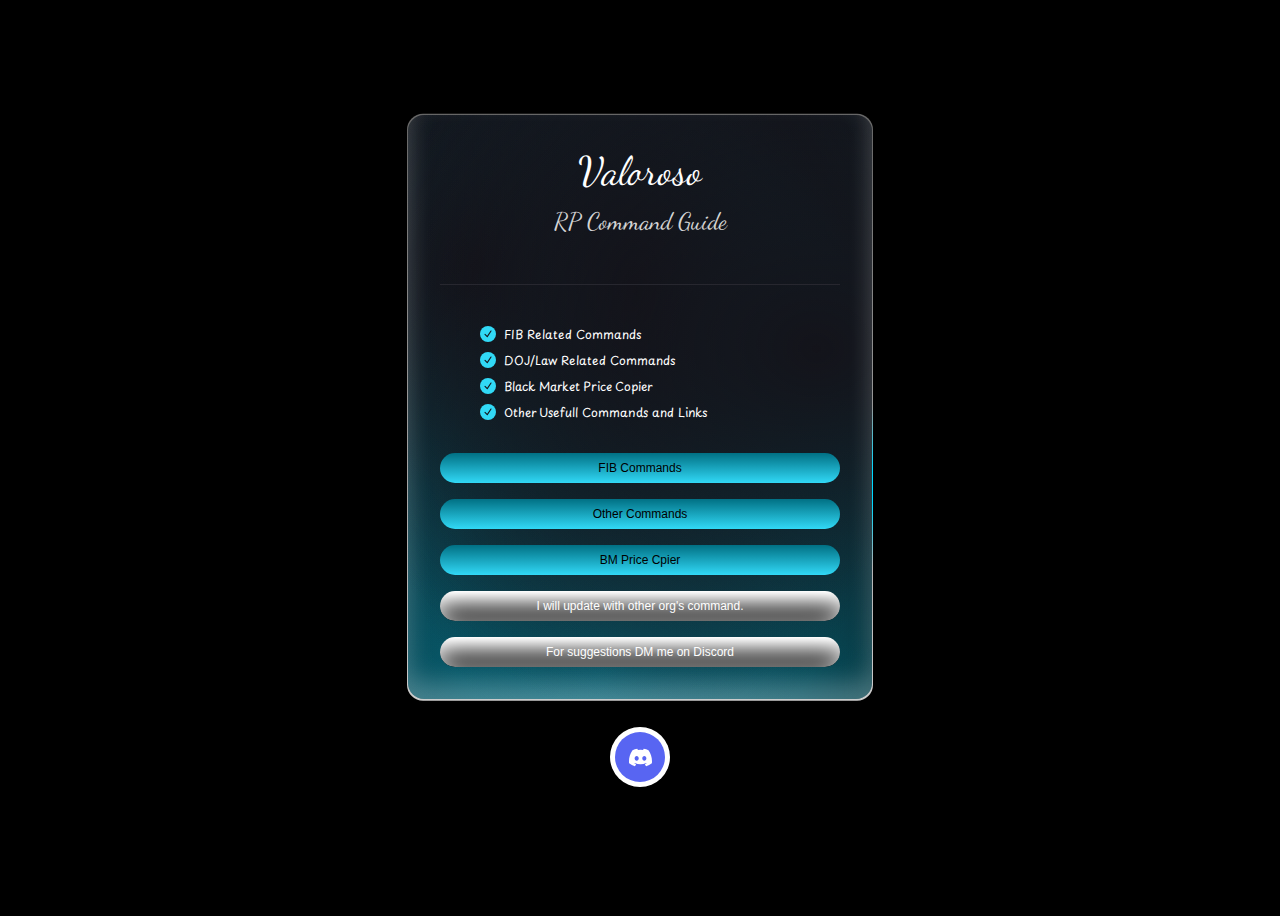
==== index.html @ d0646de4 "Add files via upload" ====
<!DOCTYPE html>
<html lang="en">
<head>
    <meta charset="UTF-8">
    <meta name="viewport" content="width=device-width, initial-scale=1.0">
    <title>Grand RP Commands</title>
    <link rel="stylesheet" href="./style.css">

</head>
<body>
    <div class="container">
        <div class="card">
            <div class="card__border"></div>
            <div class="card_title__container">
              <span class="card_title">Valoroso</span>
              <p class="card_paragraph">RP Command Guide</p>
              
            </div>
            <hr class="line" />
            <ul class="card__list">
              <li class="card__list_item">
                <span class="check">
                  <svg
                    class="check_svg"
                    fill="currentColor"
                    viewBox="0 0 16 16"
                    xmlns="http://www.w3.org/2000/svg"
                  >
                    <path
                      clip-rule="evenodd"
                      d="M12.416 3.376a.75.75 0 0 1 .208 1.04l-5 7.5a.75.75 0 0 1-1.154.114l-3-3a.75.75 0 0 1 1.06-1.06l2.353 2.353 4.493-6.74a.75.75 0 0 1 1.04-.207Z"
                      fill-rule="evenodd"
                    ></path>
                  </svg>
                </span>
                <span class="list_text">FIB Related Commands</span>
              </li>
              <li class="card__list_item">
                <span class="check">
                  <svg
                    class="check_svg"
                    fill="currentColor"
                    viewBox="0 0 16 16"
                    xmlns="http://www.w3.org/2000/svg"
                  >
                    <path
                      clip-rule="evenodd"
                      d="M12.416 3.376a.75.75 0 0 1 .208 1.04l-5 7.5a.75.75 0 0 1-1.154.114l-3-3a.75.75 0 0 1 1.06-1.06l2.353 2.353 4.493-6.74a.75.75 0 0 1 1.04-.207Z"
                      fill-rule="evenodd"
                    ></path>
                  </svg>
                </span>
                <span class="list_text">DOJ/Law Related Commands</span>
              </li>
              <li class="card__list_item">
                <span class="check">
                  <svg
                    class="check_svg"
                    fill="currentColor"
                    viewBox="0 0 16 16"
                    xmlns="http://www.w3.org/2000/svg"
                  >
                    <path
                      clip-rule="evenodd"
                      d="M12.416 3.376a.75.75 0 0 1 .208 1.04l-5 7.5a.75.75 0 0 1-1.154.114l-3-3a.75.75 0 0 1 1.06-1.06l2.353 2.353 4.493-6.74a.75.75 0 0 1 1.04-.207Z"
                      fill-rule="evenodd"
                    ></path>
                  </svg>
                </span>
                <span class="list_text">Black Market Price Copier</span>
              </li>
              <li class="card__list_item">
                <span class="check">
                  <svg
                    class="check_svg"
                    fill="currentColor"
                    viewBox="0 0 16 16"
                    xmlns="http://www.w3.org/2000/svg"
                  >
                    <path
                      clip-rule="evenodd"
                      d="M12.416 3.376a.75.75 0 0 1 .208 1.04l-5 7.5a.75.75 0 0 1-1.154.114l-3-3a.75.75 0 0 1 1.06-1.06l2.353 2.353 4.493-6.74a.75.75 0 0 1 1.04-.207Z"
                      fill-rule="evenodd"
                    ></path>
                  </svg>
                </span>
                <span class="list_text">Other Usefull Commands and Links</span>
              </li>

            </ul>

            <a href="./fib.html"><button class="button">FIB Commands</button></a>
            <a href="./others.html"><button class="button">Other Commands</button></a>
            <a href="./bm.html"><button class="button">BM Price Cpier</button></a>
            <button class="category">I will update with other org's command.</button>
            <button class="category">For suggestions DM me on Discord</button>
          </div>
          <div class="tooltip-container">
            <span class="tooltip">TheNaymin</span>
            <span class="text">
              <div class="borde-back">
                <div class="icon">
                  <svg
                    xmlns="http://www.w3.org/2000/svg"
                    width="23"
                    height="23"
                    class="bi bi-discord"
                    viewBox="0 0 16 16"
                  >
                    <path
                      d="M13.545 2.907a13.227 13.227 0 0 0-3.257-1.011.05.05 0 0 0-.052.025c-.141.25-.297.577-.406.833a12.19 12.19 0 0 0-3.658 0 8.258 8.258 0 0 0-.412-.833.051.051 0 0 0-.052-.025c-1.125.194-2.22.534-3.257 1.011a.041.041 0 0 0-.021.018C.356 6.024-.213 9.047.066 12.032c.001.014.01.028.021.037a13.276 13.276 0 0 0 3.995 2.02.05.05 0 0 0 .056-.019c.308-.42.582-.863.818-1.329a.05.05 0 0 0-.01-.059.051.051 0 0 0-.018-.011 8.875 8.875 0 0 1-1.248-.595.05.05 0 0 1-.02-.066.051.051 0 0 1 .015-.019c.084-.063.168-.129.248-.195a.05.05 0 0 1 .051-.007c2.619 1.196 5.454 1.196 8.041 0a.052.052 0 0 1 .053.007c.08.066.164.132.248.195a.051.051 0 0 1-.004.085 8.254 8.254 0 0 1-1.249.594.05.05 0 0 0-.03.03.052.052 0 0 0 .003.041c.24.465.515.909.817 1.329a.05.05 0 0 0 .056.019 13.235 13.235 0 0 0 4.001-2.02.049.049 0 0 0 .021-.037c.334-3.451-.559-6.449-2.366-9.106a.034.034 0 0 0-.02-.019Zm-8.198 7.307c-.789 0-1.438-.724-1.438-1.612 0-.889.637-1.613 1.438-1.613.807 0 1.45.73 1.438 1.613 0 .888-.637 1.612-1.438 1.612Zm5.316 0c-.788 0-1.438-.724-1.438-1.612 0-.889.637-1.613 1.438-1.613.807 0 1.451.73 1.438 1.613 0 .888-.631 1.612-1.438 1.612Z"
                    ></path>
                  </svg>
                </div>
              </div>
            </span>
          </div> 
    </div>

    
</body>
</html>
---- style.css ----
@import url('https://fonts.googleapis.com/css2?family=Dancing+Script:wght@400..700&display=swap');
@import url('https://fonts.googleapis.com/css2?family=Playpen+Sans:wght@100..800&display=swap');

body{
    background-color: black;
}
h1 {
  font-family: "Montserrat", sans-serif;
  font-weight: 600;
  color: #00ff00;
  text-align: center;
  text-shadow: 0 0 5px #00ff00, 0 0 10px #00ff00, 0 0 15px #00ff00, 0 0 20px #00ff00;
  margin-top: 10px;
}
a{
  text-decoration: none;
  color: #000
}
.warning{
  font-family: "Montserrat", sans-serif;
  font-weight: 400;
  color: #00ff00;
  text-align: center;
  text-shadow: 0 0 5px #00ff00, 0 0 10px #00ff00, 0 0 15px #00ff00, 0 0 20px #00ff00;
}
.container {
    display: flex;
    flex-direction: column;
    justify-content: center; /* Center horizontally */
    align-items: center;    /* Center vertically */
    height: 100vh;          /* Full viewport height */
}
.card {
    --white: hsl(0, 0%, 100%);
    --black: hsl(240, 15%, 9%);
    --paragraph: hsl(0, 0%, 83%);
    --line: hsl(240, 9%, 17%);
    --primary: hsl(189, 92%, 58%);
  
    position: relative;
  
    display: flex;
    flex-direction: column;
    gap: 1rem;
  
    padding: 2rem;
    width: 25rem;
    background-color: hsla(240, 15%, 9%, 1);
    background-image: radial-gradient(
        at 88% 40%,
        hsla(240, 15%, 9%, 1) 0px,
        transparent 85%
      ),
      radial-gradient(at 49% 30%, hsla(240, 15%, 9%, 1) 0px, transparent 85%),
      radial-gradient(at 14% 26%, hsla(240, 15%, 9%, 1) 0px, transparent 85%),
      radial-gradient(at 0% 64%, hsl(189, 99%, 26%) 0px, transparent 85%),
      radial-gradient(at 41% 94%, hsl(189, 97%, 36%) 0px, transparent 85%),
      radial-gradient(at 100% 99%, hsl(188, 94%, 13%) 0px, transparent 85%);
  
    border-radius: 1rem;
    box-shadow: 0px -16px 24px 0px rgba(255, 255, 255, 0.25) inset;
    margin-bottom: 2rem;
  }
  
  .card .card__border {
    overflow: hidden;
    pointer-events: none;
  
    position: absolute;
    z-index: -10;
    top: 50%;
    left: 50%;
    transform: translate(-50%, -50%);
  
    width: calc(100% + 2px);
    height: calc(100% + 2px);
    background-image: linear-gradient(
      0deg,
      hsl(0, 0%, 100%) -50%,
      hsl(0, 0%, 40%) 100%
    );
  
    border-radius: 1rem;
  }
  
  .card .card__border::before {
    content: "";
    pointer-events: none;
  
    position: fixed;
    z-index: 200;
    top: 50%;
    left: 50%;
    transform: translate(-50%, -50%), rotate(0deg);
    transform-origin: left;
  
    width: 200%;
    height: 10rem;
    background-image: linear-gradient(
      0deg,
      hsla(0, 0%, 100%, 0) 0%,
      hsl(189, 100%, 50%) 40%,
      hsl(189, 100%, 50%) 60%,
      hsla(0, 0%, 40%, 0) 100%
    );
  
    animation: rotate 8s linear infinite;
  }
  
  @keyframes rotate {
    to {
      transform: rotate(360deg);
    }
  }
  .card .card_title__container {
    display: flex;
    flex-direction: column;
    align-items: center;
    gap: 0.5rem;
    font-family: "Dancing Script", cursive;
    font-optical-sizing: auto;
    font-weight: 400;
    font-style: normal;
  }
  .card .card_title__container .card_title {
    font-size: 2.5rem;
    color: var(--white);
  }
  
  .card .card_title__container .card_paragraph {
    margin-top: 0.25rem;
    font-size: 1.5rem;
    color: var(--paragraph);
  }
  
  .card .line {
    width: 100%;
    height: 0.1rem;
    background-color: var(--line);
  
    border: none;
  }
  
  .card .card__list {
    display: flex;
    flex-direction: column;
    gap: 0.5rem;
    font-family: "Playpen Sans", cursive;
    font-optical-sizing: auto;
    font-weight: 400;
    font-style: normal;
  }
  
  .card .card__list .card__list_item {
    display: flex;
    align-items: center;
    gap: 0.5rem;
  }
  
  .card .card__list .card__list_item .check {
    display: flex;
    justify-content: center;
    align-items: center;
  
    width: 1rem;
    height: 1rem;
    background-color: var(--primary);
  
    border-radius: 50%;
  }
  
  .card .card__list .card__list_item .check .check_svg {
    width: 0.75rem;
    height: 0.75rem;
  
    fill: var(--black);
  }
  
  .card .card__list .card__list_item .list_text {
    font-size: 0.75rem;
    color: var(--white);
  }
  
  .card .button {
    cursor: pointer;
  
    padding: 0.5rem;
    width: 100%;
    background-image: linear-gradient(
      0deg,
      hsl(189, 92%, 58%),
      hsl(189, 99%, 26%) 100%
    );
  
    font-size: 0.75rem;
    color: b;
  
    border: 0;
    border-radius: 9999px;
    /* box-shadow: inset 0 -2px 25px -4px var(--white); */
  }
  .card .category {
    cursor: pointer;
  
    padding: 0.5rem;
    width: 100%;
    background-image: linear-gradient(
      0deg,
      hsl(0, 0%, 0%),
      hsl(0, 0%, 100%) 100%
    );
  
    font-size: 0.75rem;
    color: var(--white);
  
    border: 0;
    border-radius: 9999px;
    box-shadow: inset 0 -2px 25px -4px var(--white);
  }
/* Discord */
/* This is an example, feel free to delete this code */

.tooltip-container {
    margin-bottom: 2vh;
    position: relative;
    background-color: #f47fff;
    cursor: pointer;
    transition: all 0.2s;
    font-size: 17px;
    /*padding: 0.7em 1.8em;*/
    width: 50px;
    height: 50px;
    border-radius: 50%;
    display: flex;
    align-items: center;
    justify-content: center;
    fill: #fff;
    box-shadow: rgba(0, 0, 0, 0.1) 0px 4px 25px;
    border: 1px solid rgba(255, 255, 255, 0.18);
  }
  .tooltip-container .borde-back {
    width: 60px;
    height: 60px;
    background-color: #fff;
    display: flex;
    align-items: center;
    justify-content: center;
    border-radius: 50%;
    box-shadow: none;
  }
  
  .tooltip-container .icon {
    width: 50px;
    height: 50px;
    border-radius: 50%;
    display: flex;
    align-items: center;
    justify-content: center;
    z-index: 10;
    background-color: #5865f2;
    cursor: pointer;
  }
  
  .tooltip {
    position: absolute;
    top: -2;
    left: -45px; 
    transform: translateX(
      -32%
    ); 
    width: 160px;
    height: 52px;
    opacity: 0;
    pointer-events: none;
    transition: all 0.6s;
    border-radius: 50px;
    background-color: #f47fff;
    background-image: linear-gradient(
      -90deg,
      #f47fff 0%,
      #5865f2 75%,
      #5865f2 100%
    );
    display: flex;
    align-items: center;
    justify-content: right;
    padding-right: 16px;
    color: #fff;
    font-size: 18px;
    font-family: "Montserrat", sans-serif;
    font-weight: 600;
  }
  
  .tooltip::before {
    position: absolute;
    content: "";
    height: 0.6em;
    width: 0.6em;
    right: -0.2em; 
    top: 50%; 
    transform: translateY(-50%) rotate(45deg); 
    background: var(--background);
  }
  
  .tooltip-container:hover .tooltip {
    left: 100%; 
    opacity: 1;
    visibility: visible;
    pointer-events: auto;
    z-index: -10;
  }
  .tooltip-container:hover {
    transform: translateX(-50px);
    transition: 0.5s linear;
  }
  
  .neon-button {
    background-color: #1a1a1a;
    border: 2px solid #00ff00;
    color: #00ff00;
    padding: 10px 20px;
    margin: 10px;
    cursor: pointer;
    font-size: 1rem;
    transition: all 0.3s ease;
    box-shadow: 0 0 5px #00ff00, 0 0 10px #00ff00, 0 0 15px #00ff00, 0 0 20px #00ff00;
}

.neon-button:hover {
    background-color: #00ff00;
    color: #1a1a1a;
    box-shadow: 0 0 10px #00ff00, 0 0 15px #00ff00, 0 0 20px #00ff00, 0 0 25px #00ff00;
}

.neon-container {
    display: flex;
    flex-direction: column;
    align-items: center;
    margin: 10px 0;
}

.neon-input {
    background-color: #1a1a1a;
    border: 2px solid #00ff00;
    color: #00ff00;
    padding: 10px;
    margin: 5px 0;
    width: 80%;
    text-align: center;
    font-size: 1rem;
    box-shadow: 0 0 5px #00ff00, 0 0 10px #00ff00, 0 0 15px #00ff00, 0 0 20px #00ff00;
}

.collapsible {
  background-color: #777;
  color: white;
  cursor: pointer;
  padding: 10px;
  width: 100%;
  border: none;
  text-align: left;
  outline: none;
  font-size: 15px;
  text-align: center;
}

.active, .collapsible:hover {
  background-color: #555;
}

.content {
  padding: 0 18px;
  display: none;
  overflow: hidden;
  background-color: #000;
}

@media (min-width: 600px) {
    .neon-container {
        flex-direction: row;
        justify-content: center;
    }

    .neon-input {
        width: 50vw;
        margin-right: 10px;
    }
}
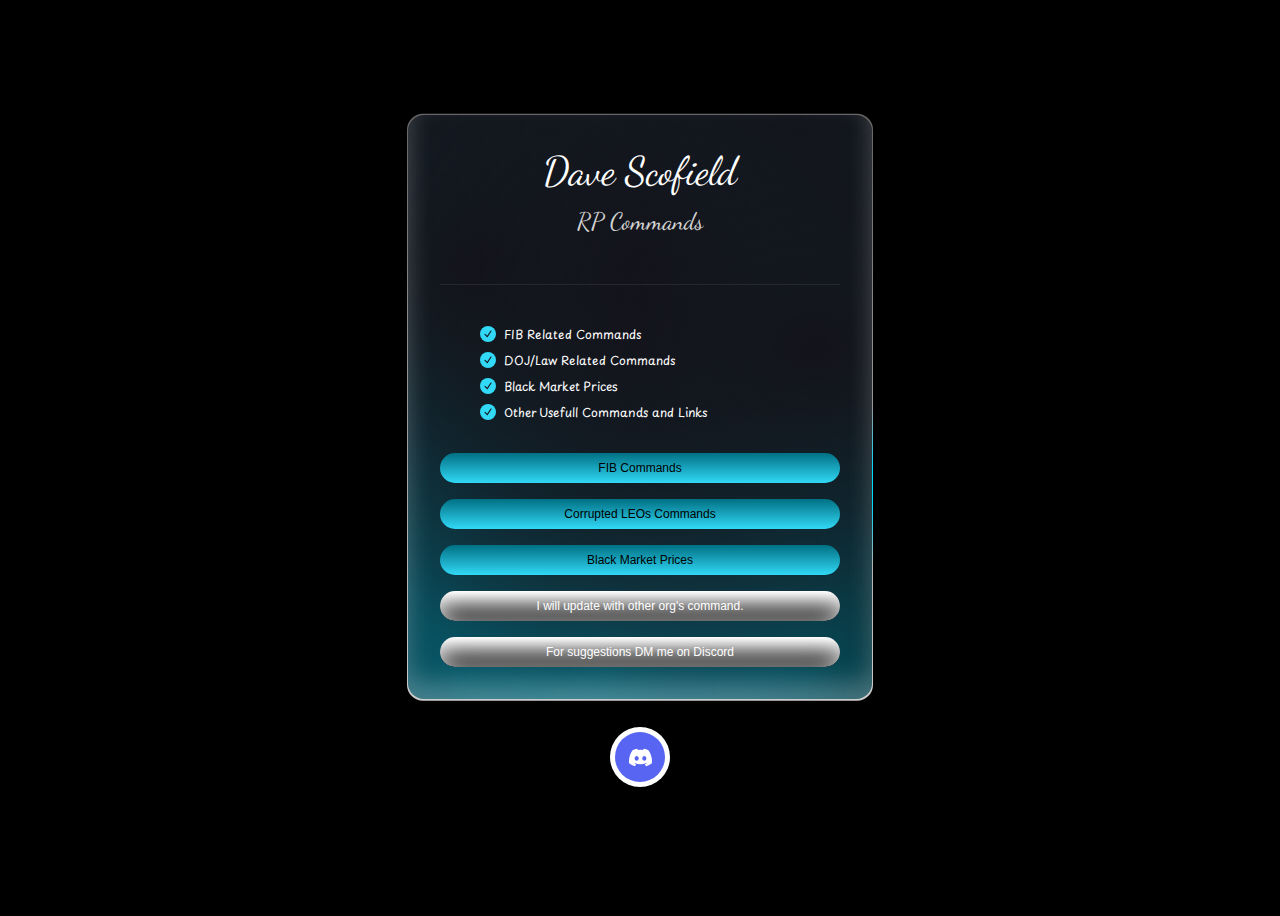
==== commit 02c10478: "index.html" ====
--- a/index.html
+++ b/index.html
@@ -12,8 +12,8 @@
         <div class="card">
             <div class="card__border"></div>
             <div class="card_title__container">
-              <span class="card_title">Valoroso</span>
-              <p class="card_paragraph">RP Command Guide</p>
+              <span class="card_title">Dave Scofield</span>
+              <p class="card_paragraph">RP Commands</p>
               
             </div>
             <hr class="line" />
@@ -67,7 +67,7 @@
                     ></path>
                   </svg>
                 </span>
-                <span class="list_text">Black Market Price Copier</span>
+                <span class="list_text">Black Market Prices</span>
               </li>
               <li class="card__list_item">
                 <span class="check">
@@ -90,13 +90,13 @@
             </ul>
 
             <a href="./fib.html"><button class="button">FIB Commands</button></a>
-            <a href="./others.html"><button class="button">Other Commands</button></a>
-            <a href="./bm.html"><button class="button">BM Price Cpier</button></a>
+            <a href="./others.html"><button class="button">Corrupted LEOs Commands</button></a>
+            <a href="./bm.html"><button class="button">Black Market Prices</button></a>
             <button class="category">I will update with other org's command.</button>
             <button class="category">For suggestions DM me on Discord</button>
           </div>
           <div class="tooltip-container">
-            <span class="tooltip">TheNaymin</span>
+            <span class="tooltip">Retr0x23</span>
             <span class="text">
               <div class="borde-back">
                 <div class="icon">
@@ -119,4 +119,4 @@
 
     
 </body>
-</html>+</html>
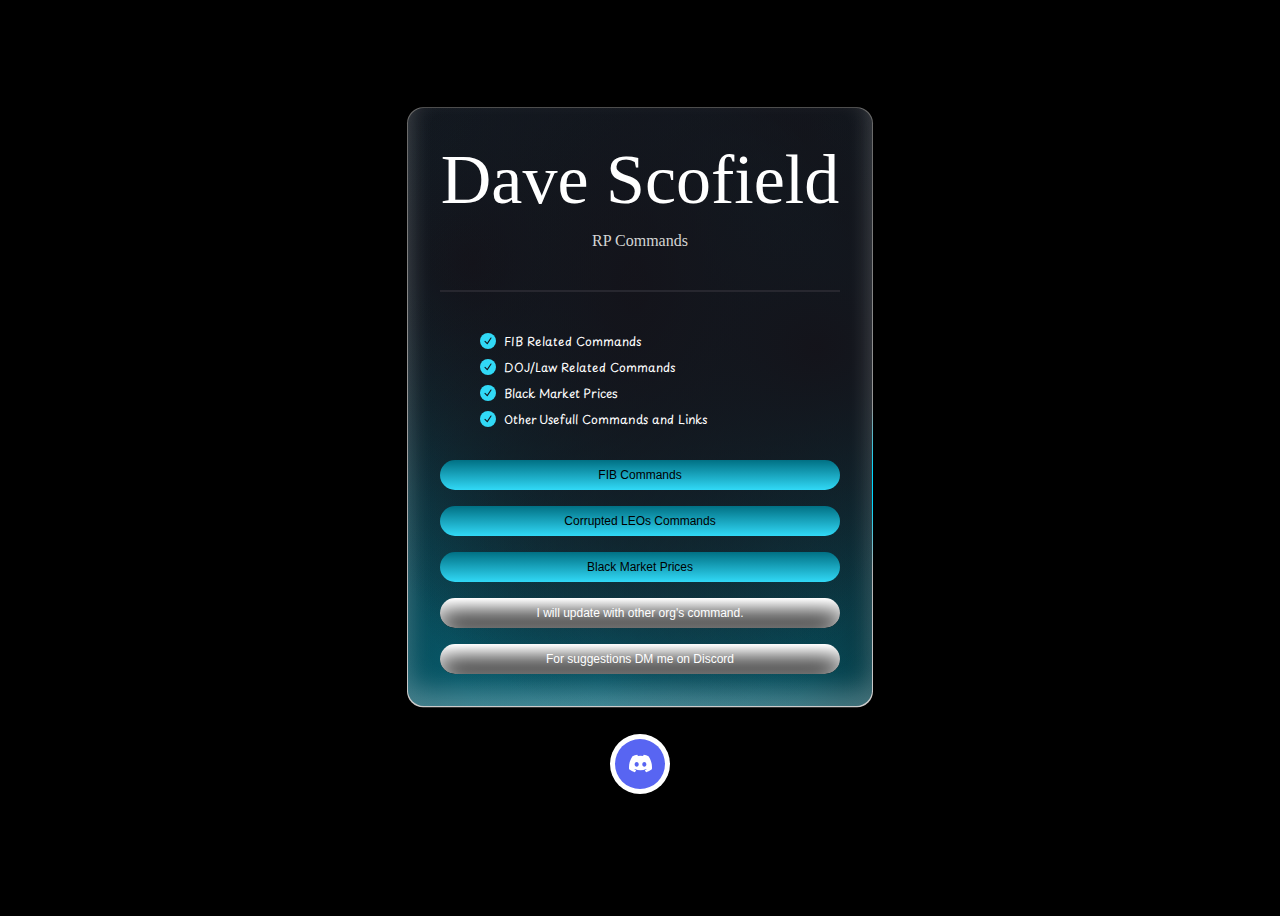
==== commit d7ce2435: "index.html" ====
--- a/index.html
+++ b/index.html
@@ -95,6 +95,7 @@
             <button class="category">I will update with other org's command.</button>
             <button class="category">For suggestions DM me on Discord</button>
           </div>
+          <a href="https://discord.com/users/267298537497296896" target="_blank">
           <div class="tooltip-container">
             <span class="tooltip">Retr0x23</span>
             <span class="text">
@@ -114,7 +115,8 @@
                 </div>
               </div>
             </span>
-          </div> 
+          </div>
+         </a>
     </div>
 
     
--- a/style.css
+++ b/style.css
@@ -7,9 +7,9 @@
 h1 {
   font-family: "Montserrat", sans-serif;
   font-weight: 600;
-  color: #00ff00;
+  color: #ffffff;
   text-align: center;
-  text-shadow: 0 0 5px #00ff00, 0 0 10px #00ff00, 0 0 15px #00ff00, 0 0 20px #00ff00;
+  text-shadow: 0 0 5px #000000, 0 0 10px #ffffff, 0 0 15px #ffffff, 0 0 20px #ffffff;
   margin-top: 10px;
 }
 a{
@@ -19,9 +19,9 @@
 .warning{
   font-family: "Montserrat", sans-serif;
   font-weight: 400;
-  color: #00ff00;
+  color: #ffffff;
   text-align: center;
-  text-shadow: 0 0 5px #00ff00, 0 0 10px #00ff00, 0 0 15px #00ff00, 0 0 20px #00ff00;
+  text-shadow: 0 0 5px #000000, 0 0 10px #ffffff, 0 0 15px #ffffff, 0 0 20px #ffffff;
 }
 .container {
     display: flex;
@@ -117,20 +117,22 @@
     flex-direction: column;
     align-items: center;
     gap: 0.5rem;
-    font-family: "Dancing Script", cursive;
     font-optical-sizing: auto;
     font-weight: 400;
     font-style: normal;
   }
   .card .card_title__container .card_title {
-    font-size: 2.5rem;
+    font-size: 70px;
     color: var(--white);
+    font-family: "creattion demo", cursive;
+
   }
   
   .card .card_title__container .card_paragraph {
     margin-top: 0.25rem;
-    font-size: 1.5rem;
+    font-size: 1rem;
     color: var(--paragraph);
+    font-family: "anekina regular", cursive;
   }
   
   .card .line {
@@ -316,20 +318,20 @@
   
   .neon-button {
     background-color: #1a1a1a;
-    border: 2px solid #00ff00;
-    color: #00ff00;
+    border: 2px solid #ffffff;
+    color: #ffffff;
     padding: 10px 20px;
     margin: 10px;
     cursor: pointer;
     font-size: 1rem;
     transition: all 0.3s ease;
-    box-shadow: 0 0 5px #00ff00, 0 0 10px #00ff00, 0 0 15px #00ff00, 0 0 20px #00ff00;
+    box-shadow: 0 0 5px #ffffff, 0 0 10px #ffffff, 0 0 15px #ffffff, 0 0 20px #ffffff;
 }
 
 .neon-button:hover {
-    background-color: #00ff00;
-    color: #1a1a1a;
-    box-shadow: 0 0 10px #00ff00, 0 0 15px #00ff00, 0 0 20px #00ff00, 0 0 25px #00ff00;
+    background-color: #ffffff;
+    color: #000000;
+    box-shadow: 0 0 10px #ffffff, 0 0 15px #ffffff, 0 0 20px #ffffff, 0 0 25px #ffffff;
 }
 
 .neon-container {
@@ -341,14 +343,14 @@
 
 .neon-input {
     background-color: #1a1a1a;
-    border: 2px solid #00ff00;
-    color: #00ff00;
+    border: 2px solid #ffffff;
+    color: #ffffff;
     padding: 10px;
     margin: 5px 0;
     width: 80%;
     text-align: center;
     font-size: 1rem;
-    box-shadow: 0 0 5px #00ff00, 0 0 10px #00ff00, 0 0 15px #00ff00, 0 0 20px #00ff00;
+    box-shadow: 0 0 5px #ffffff, 0 0 10px #ffffff, 0 0 15px #ffffff, 0 0 20px #ffffff;
 }
 
 .collapsible {
@@ -385,4 +387,4 @@
         width: 50vw;
         margin-right: 10px;
     }
-}+}
